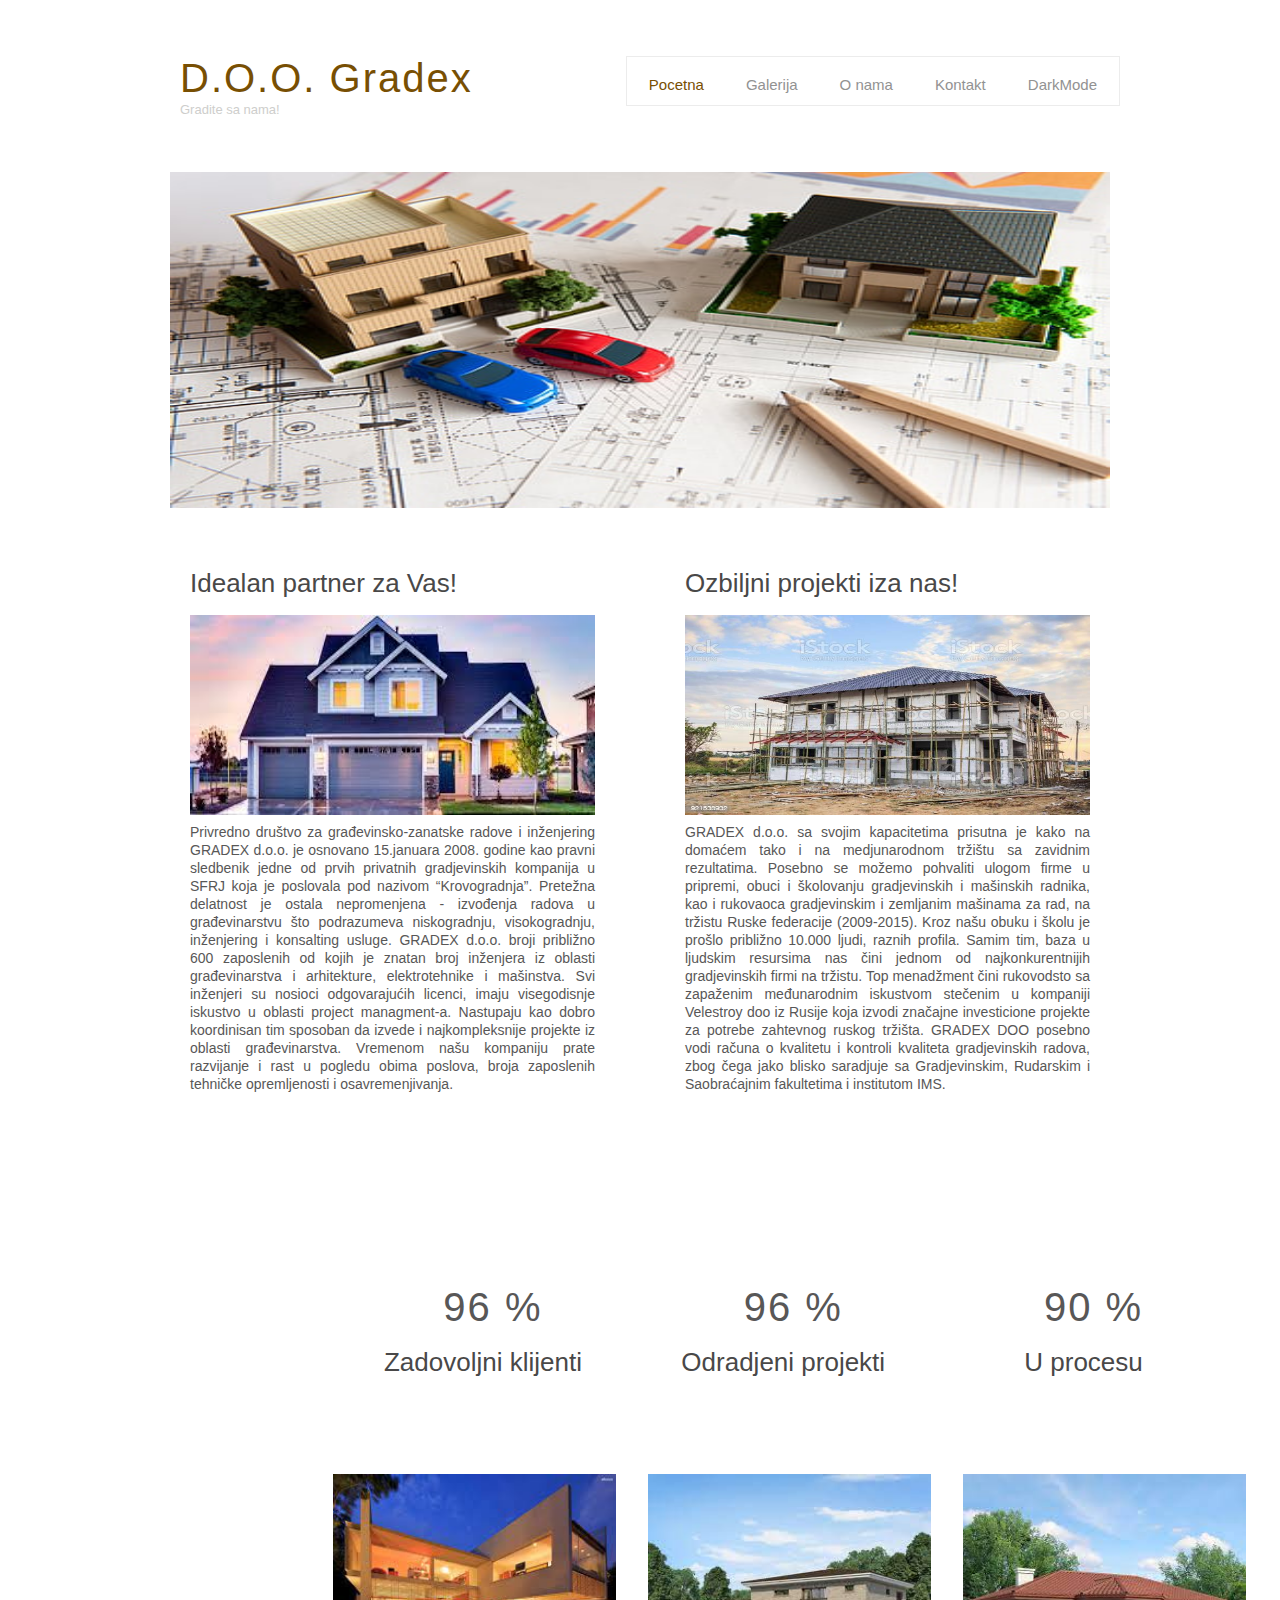
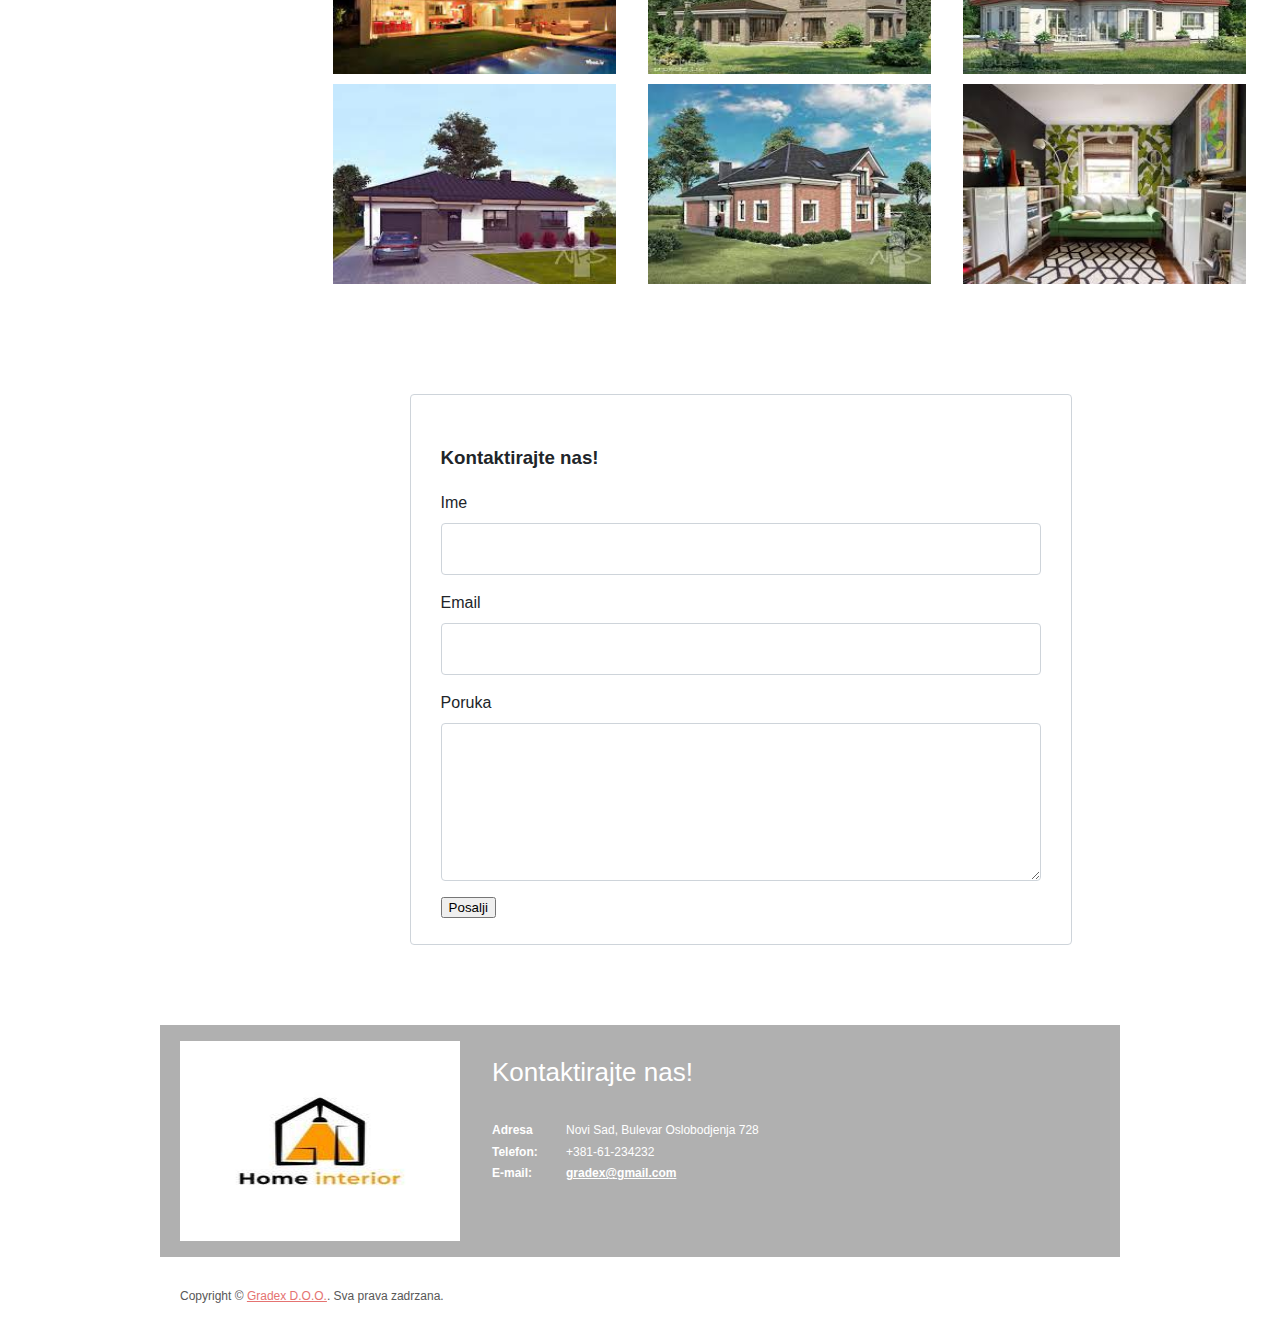
==== index.html @ bb64d123 "Add files via upload" ====
<!DOCTYPE html PUBLIC "-//W3C//DTD XHTML 1.0 Transitional//EN" "http://www.w3.org/TR/xhtml1/DTD/xhtml1-transitional.dtd">
<html xmlns="http://www.w3.org/1999/xhtml">
<head>
<title>D.O.O. Gradex</title>
<meta http-equiv="Content-Type" content="text/html; charset=utf-8" />
<link href="css/style.css" rel="stylesheet" type="text/css" />
<link rel="stylesheet" type="text/css" href="css/coin-slider.css" />
<script type="text/javascript" src="js/cufon-yui.js"></script>
<script type="text/javascript" src="js/droid_sans_400-droid_sans_700.font.js"></script>
<script type="text/javascript" src="js/jquery-1.4.2.min.js"></script>
<script type="text/javascript" src="js/script.js"></script>
<script type="text/javascript" src="js/coin-slider.min.js"></script>
</head>
<body>
<div class="main">
  <div class="header">
    <div class="header_resize">
      <div class="menu_nav">
        <ul>
          <li class="active"><a href="index.html"><span>Pocetna</span></a></li>
          <li><a href="#galerija"><span>Galerija</span></a></li>
          <li><a href="#about"><span>O nama</span></a></li>
          <li><a href="#kontakt"><span>Kontakt</span></a></li>
          <li><a id="invert" ><span>DarkMode</span></a></li>
        </ul>
      </div>
      <div class="logo">
        <h1><a href="index.html">D.O.O. <span> Gradex</span>  <small>Gradite sa nama!</small></a></h1>
      </div>
      
      <div class="clr"></div>
      <div class="slider">
        <div id="coin-slider"> <img src="images/pocetna.jpg" width="940" height="336" alt="" /> </div>
        <div class="clr"></div>
      </div>
      <div class="clr"></div>
    </div>
  </div>
  <div id="about" class="content">
    <div class="content_resize">
      
        <div class="article">
          <h2>Idealan partner za Vas!</h2>
         
          <div class="clr"></div>
          <div class="img"><img src="images/slika1.jfif" width="100%" height="200px" alt="" class="fl" /></div>
          <div class="post_content">
            <p>Privredno društvo za građevinsko-zanatske radove i inženjering GRADEX d.o.o. je osnovano 15.januara 2008. godine kao pravni sledbenik jedne od prvih privatnih gradjevinskih kompanija u SFRJ koja je poslovala pod nazivom “Krovogradnja”.

              Pretežna delatnost je ostala nepromenjena - izvođenja radova u građevinarstvu što podrazumeva niskogradnju, visokogradnju, inženjering i konsalting usluge. GRADEX d.o.o. broji približno 600 zaposlenih od kojih je znatan broj inženjera iz oblasti građevinarstva i arhitekture, elektrotehnike i mašinstva. Svi inženjeri su nosioci odgovarajućih licenci, imaju visegodisnje iskustvo u oblasti project managment-a. Nastupaju kao dobro koordinisan tim sposoban da izvede i najkompleksnije projekte iz oblasti građevinarstva.
              
              Vremenom našu kompaniju prate razvijanje i rast u pogledu obima poslova, broja zaposlenih tehničke opremljenosti i osavremenjivanja.</p>
  
          </div>
          <div class="clr"></div>
        </div>
        <div></div>
        <div class="article">
          <h2>Ozbiljni projekti iza nas!</h2>
        
          <div class="clr"></div>
          <div class="img"><img src="images/slika2.jpg" width="100%" height="200px" alt="" class="fl" /></div>
          <div class="post_content">
            <p>GRADEX d.o.o. sa svojim kapacitetima prisutna je kako na domaćem tako i na medjunarodnom tržištu sa zavidnim rezultatima. Posebno se možemo pohvaliti ulogom firme u pripremi, obuci i školovanju gradjevinskih i mašinskih radnika, kao i rukovaoca gradjevinskim i zemljanim mašinama za rad, na tržistu Ruske federacije (2009-2015). Kroz našu obuku i školu je prošlo približno 10.000 ljudi, raznih profila. Samim tim, baza u ljudskim resursima nas čini jednom od najkonkurentnijih gradjevinskih firmi na tržistu.

              Top menadžment čini rukovodsto sa zapaženim međunarodnim iskustvom stečenim u kompaniji Velestroy doo iz Rusije koja izvodi značajne investicione projekte za potrebe zahtevnog ruskog tržišta.
              
              GRADEX DOO posebno vodi računa o kvalitetu i kontroli kvaliteta gradjevinskih radova, zbog čega jako blisko saradjuje sa Gradjevinskim, Rudarskim i Saobraćajnim fakultetima i institutom IMS.</p>

          </div>
          <div class="clr"></div>
        </div>
      </div>
    </div>
    <div class="prikazStatistika">  </div>
  
       

   
      <div id="galerija" class="clr"></div>




 <div class="content" >
      
       <div class="prikaz"></div>
    </div>


    <div id="kontakt" class="fcf-body">

      <div id="fcf-form">
      <h3 class="fcf-h3">Kontaktirajte nas!</h3>
  
      <form id="fcf-form-id" class="fcf-form-class" method="post"  onsubmit="return provera()">
          
          <div class="fcf-form-group">
              <label for="Name" class="fcf-label">Ime</label>
              <div class="fcf-input-group">
                  <input type="text" id="ime" name="Name" class="fcf-form-control" required>
              </div>
          </div>
  
          <div class="fcf-form-group">
              <label for="Email" class="fcf-label">Email</label>
              <div class="fcf-input-group">
                  <input type="email" id="email" name="Email" class="fcf-form-control" required>
              </div>
          </div>
  
          <div class="fcf-form-group">
              <label for="Message" class="fcf-label">Poruka</label>
              <div class="fcf-input-group">
                  <textarea id="poruka" name="Message" class="fcf-form-control" rows="6" maxlength="3000" required></textarea>
              </div>
          </div>
  
          <div class="fcf-form-group">
              <input type="submit"  value="Posalji">
          </div>
  
        
  
      </form>
      </div>
</div>


  <div class="fbg">
    <div class="fbg_resize">
      <div class="col c1">
        <div><img src="images/logo.jpg" alt="" ></div>
        </div>
      <div class="col c2">
        
      </div>
      <div class="col c3">
        <h2>Kontaktirajte nas!</h2>
        
        <p class="contact_info"> <span>Adresa</span>Novi Sad, Bulevar Oslobodjenja 728<br />
          <span>Telefon:</span> +381-61-234232<br />
          <span>E-mail:</span> <a href="#">gradex@gmail.com</a> </p>
      </div>
      <div class="clr"></div>
    </div>
  </div>
  <div class="footer">
    <div class="footer_resize">
      <p class="lf">Copyright &copy; <a href="#">Gradex D.O.O.</a>. Sva prava zadrzana.</p>

      <div style="clear:both;"></div>
    </div>
  </div>
</div>
<script src="js/js.js"></script>
</body>
</html>
---- css/style.css ----
/* Design by http://www.dreamtemplate.com */
@charset "utf-8";
body {
	margin:0;
	padding:0;
	width:100%;
	color:#585757;
	font:normal 12px/1.5em "Liberation sans", Arial, Helvetica, sans-serif;

}
html, .main {
	padding:0;
	margin:0;
}
.main {
	background:url(../images/hbg_bg.jpg) no-repeat center 162px;
}
.clr {
	clear:both;
	padding:0;
	margin:0;
	width:100%;
	font-size:0;
	line-height:0;
}
h2 {
	margin:8px 0;
	padding:8px 0;
	font-size:26px;
	font-weight:normal;
	line-height:1.2em;
	color:#494848;
	text-transform:none;
}
p {
	margin:8px 0;
	padding:0 0 8px 0;
}
a {
	color:rgb(120, 79, 3);;
	text-decoration:underline;
}
.header, .content, .menu_nav, .fbg, .footer, form, ol, ol li, ul, .content .mainbar, .content .sidebar {
	margin:0;
	padding:0;
}
.header {
}
.header_resize {
	margin:0 auto;
	padding:0;
	width:960px;
}
.logo {
	padding:0;
	float:none;
	float:left;
	width:auto;
	height:172px;
}
h1 {
	margin:0;
	padding:54px 0 0 20px;
	font-size:40px;
	font-weight:normal;
	line-height:1.2em;
	text-transform:none;
	letter-spacing:2px;
}
h1 a, h1 a:hover {
	color:rgb(120, 79, 3);;
	text-decoration:none;
}
h1 span {
	color:rgb(120, 79, 3);
}
h1 small {
	display:block;
	font-size:13px;
	line-height:1.2em;
	letter-spacing:normal;
	text-transform:none;
	color:#cececc;
}
.prikaz{
	margin-bottom: 100px;
	width: 630px;
	margin-left: 26%;
	display: grid;
	grid-template-columns: 50% 50% 50%;
}
.prikaz img{
	width: 90%;
	height: 200px;
	margin-bottom: 10px;
}
.slider {
	margin:0;
	padding:0 10px 20px;
	background:no-repeat center top;
}
.rss {
	padding:18px 20px 0 0;
	float:right;
	width:auto;
}
.rss p {
	margin:0;
	padding:0;
	float:right;
	width:auto;
	color:#fff;
	font-size:13px;
	line-height:1.5em;
	font-weight:bold;
}
.rss a {
	color:#fff;
	text-decoration:none;
}
.rss a:hover {
	text-decoration:underline;
}
.rss img {
	margin:-3px 0 -3px 6px;
	border:none;
}
.menu_nav {
	margin:0;
	padding:56px 0 0;
	height:48px;
	float:right;
}
.menu_nav ul {
	list-style:none;
	padding:0 0 0 2px;
	height:48px;
	float:left;
	border:1px solid #ececec;
}
.menu_nav ul li {
	margin:0;
	padding:0 2px 0 0;
	float:left;
	background:no-repeat right center;
}
.menu_nav ul li a {
	display:block;
	margin:0;
	padding:18px 20px;
	font-size:15px;
	line-height:20px;
	font-weight:normal;
	color:#929292;
	text-decoration:none;
	text-transform:none;
	text-align:center;
}
.menu_nav ul li.active a, .menu_nav ul li a:hover {
	text-decoration:none;
	color:rgb(120, 79, 3);;
}
.content {
	padding:0;
}
.content_resize {
	margin:0 auto;
	padding:24px 0 40px;
	width:900px;
	display: grid; 
	grid-template-columns:45% 10% 45%;
	text-align: justify;
}
.content .mainbar {
	margin:0;
	padding:0;
	float:right;
	width:680px;
}
.content .mainbar h2 {
	margin-bottom:0;
}
.content .mainbar div.img {
	padding:12px 0;
	float:left;
}
.content .mainbar img {

}

.content .mainbar img.fl {
	margin:0;
	border:1px solid #e6e6e6;
}
.content .mainbar .article {
	
	margin:0 0 8px;
	padding:0 20px 16px;
	background:no-repeat 20px top;
	
}
.content .mainbar .post_content {
	float:right;
	width:460px;
	
}
.post_content p{
	font-size: 14px;
}
.content .sidebar {
	padding:0;
	float:left;
	width:260px;
}
.content .sidebar .gadget {
	margin:0 0 12px;
	padding:0 20px 24px;
	background:no-repeat 20px top;
}
.content .sidebar h2 {
}
ul.sb_menu, ul.ex_menu {
	margin:0;
	padding:0;
	list-style:none;
	color:#959595;
}
ul.sb_menu li, ul.ex_menu li {
	margin:0;
}
ul.sb_menu li, ul.ex_menu li {
	padding:8px 0;
	width:220px;
	background:repeat-x left bottom;
}
ul.sb_menu li a {
	color:#585757;
	text-decoration:none;
	margin-left:0;
	padding:4px 8px 4px 0;
	background:no-repeat left center;
}
ul.ex_menu li a {
	font-weight:bold;
	color:#585757;
	text-decoration:none;
	background:no-repeat left center;
}
ul.sb_menu li a:hover, ul.ex_menu li a:hover {
	color:#e57371;
	text-decoration:none;
	background:no-repeat left center;
}
p.spec {
	margin:0 0 16px;
	padding:0;
	float:left;
	width:auto;
	border:1px solid #e57371;
}
p.infopost {
	margin:0;
	padding:6px 0;
	text-transform:none;
	color:#959595;
}
p.infopost a {
	padding:0 2px;
	text-decoration:none;
	font-weight:normal;
	color:#e57371;
}
p.infopost a:hover {
	text-decoration:underline;
}
p.infopost span.date {
}
.article a.com {
	display:block;
	float:left;
	margin:0;
	padding:6px 16px;
	font-size:24px;
	font-weight:normal;
	text-decoration:none;
	text-align:center;
	color:#fff;
	background:#e57371;
}
.article a.com:hover {
	text-decoration:none;
}
.article a.com span {
}
.post_content a.rm {
	display:block;
	float:left;
	padding:10px 16px;
	font-size:16px;
	line-height:25px;
	font-weight:normal;
	text-transform:none;
	color:#e57371;
	text-decoration:none;
	text-align:center;
}
.content p.pages {
	margin:0;
	padding:24px 20px;
	font-size:11px;
	line-height:16px;
	color:#959595;
	text-align:left;
}
.content p.pages span, .content p.pages a {
	display:block;
	float:left;
	margin:0 2px 0 0;
	padding:6px 0;
	width:28px;
	text-decoration:none;
	text-align:center;
}
.content p.pages span, .content p.pages a:hover {
	color:#fff;
	background:#e67a78;
	border:1px solid #e67a78;
}
.content p.pages a {
	color:#959595;
	border:none;
	border:1px solid #8b8b8b;
}
.content p.pages small {
	font-size:12px;
	float:right;
}
.content .mainbar .comment {
	margin:0;
	padding:16px 0 0 0;
}
.content .mainbar .comment img.userpic {
	border:1px solid #dedede;
	margin:10px 16px 0 0;
	padding:0;
	float:left;
}
.fbg-body {
	width:600px !important;
	margin-left: 27%;
}
.fbg_resize {
	margin:0 auto;
	width:920px;
	padding:16px 20px;
	color:#fff;
	background:#b0b0b0;
}
.fbg h2 {
	margin-bottom:24px;
	padding-bottom:8px;
	color:#fff;
}
.fbg img.gal {
	margin:0 8px 8px 0;
	padding:0;
	border:4px solid #fff;
}
.fbg .col {
	margin:0;
	float:left;
}
.fbg .c1 {
	padding:0 16px 0 0;
	width:280px;
}
.c1 img{
	width: 100%;
	height: 200px;
}
.fbg .c2 {
	padding:0 36px 0 16px;
	width:280px;
}
.fbg .c3 {
	padding:0 0 0 16px;
	width:274px;
}
.fbg .fbg_ul {
	margin:0;
	padding:0;
	list-style:none;
}
.fbg .fbg_ul li {
	margin:0;
	padding:0;
	list-style:none;
}
.fbg .fbg_ul li a {
	display:block;
	margin:0;
	padding:2px 0 2px 12px;
	color:#fff;
	text-decoration:none;
	background:url(../images/li.gif) no-repeat left center;
}
.fbg .fbg_ul li a:hover {
	color:#fff;
	text-decoration:underline;
	font-weight:bold;
}
.fbg p.contact_info {
	line-height:1.8em;
}
.fbg p.contact_info a {
	color:#fff;
	text-decoration:underline;
	font-weight:bold;
}
.fbg p.contact_info span {
	display:block;
	float:left;
	width:74px;
	font-weight:bold;
}
ol {
	list-style:none;
}
ol li {
	display:block;
	clear:both;
}
ol li label {
	display:block;
	margin:0;
	padding:16px 0 0 0;
}
ol li input.text {
	width:480px;
	border:1px solid #c0c0c0;
	margin:0;
	padding:5px 2px;
	height:16px;
	background-color:#fff;
}
ol li textarea {
	width:480px;
	border:1px solid #c0c0c0;
	margin:0;
	padding:2px;
	background-color:#fff;
}
ol li .send {
	margin:16px 0 0 0;
}
.searchform {
	padding:12px 0 24px 20px;
	float:left;
}
#formsearch {
	margin:0;
	padding:0;
	width:auto;
	height:30px;
}
#formsearch span {
	display:block;
	margin:0;
	padding:0;
	float:left;
	background:url(../images/search_bg.gif) no-repeat left top;
}
#formsearch input.editbox_search {
	margin:0;
	padding:8px 10px;
	float:left;
	width:168px;
	font-size:12px;
	line-height:16px;
	color:#a9a9a9;
	background:none;
	outline:none;
	border:none;
}
#formsearch input.button_search {
	margin:0;
	padding:0;
	border:none;
	float:left;
}
.footer {
}
.footer_resize {
	margin:0 auto;
	padding:0;
	width:920px;
	line-height:1.5em;
	color:#585757;
}
.footer_resize p {
	margin:32px 0;
	padding:0;
	line-height:normal;
	white-space:nowrap;
	text-indent:inherit;
}
.footer_resize a {
	color:#e57371;
	font-weight:normal;
	margin:0;
	padding:0;
	border:none;
	text-decoration:underline;
	background-color:transparent;
}
.footer_resize a:hover {
	color:#e57371;
	background-color:transparent;
	text-decoration:none;
}
.footer_resize .lf {
	float:left;
}
.footer_resize .rf {
	float:right;
}
a {
	outline:none;
}

#fcf-form {
    display:block;
}

.fcf-body {
    margin: 0;
    font-family: -apple-system, Arial, sans-serif;
    font-size: 1rem;
    font-weight: 400;
    line-height: 1.5;
    color: #212529;
    text-align: left;
    background-color: #fff;
    padding: 30px;
    padding-bottom: 10px;
    border: 1px solid #ced4da;
    border-radius: 0.25rem;
    max-width: 100%;
	width:600px;
	margin-left: 32%;
	margin-bottom: 80px;
}

.fcf-form-group {
    margin-bottom: 1rem;
}

.fcf-input-group {
    position: relative;
    display: -ms-flexbox;
    display: flex;
    -ms-flex-wrap: wrap;
    flex-wrap: wrap;
    -ms-flex-align: stretch;
    align-items: stretch;
    width: 100%;
}

.fcf-form-control {
    display: block;
    width: 100%;
    height: calc(1.5em + 0.75rem + 2px);
    padding: 0.375rem 0.75rem;
    font-size: 1rem;
    font-weight: 400;
    line-height: 1.5;
    color: #495057;
    background-color: #fff;
    background-clip: padding-box;
    border: 1px solid #ced4da;
    outline: none;
    border-radius: 0.25rem;
    transition: border-color 0.15s ease-in-out, box-shadow 0.15s ease-in-out;
}

.fcf-form-control:focus {
    border: 1px solid #313131;
}

select.fcf-form-control[size], select.fcf-form-control[multiple] {
    height: auto;
}

textarea.fcf-form-control {
    font-family: -apple-system, Arial, sans-serif;
    height: auto;
}

label.fcf-label {
    display: inline-block;
    margin-bottom: 0.5rem;
}

.fcf-credit {
    padding-top: 10px;
    font-size: 0.9rem;
    color: #545b62;
}

.fcf-credit a {
    color: #545b62;
    text-decoration: underline;
}

.fcf-credit a:hover {
    color: #0056b3;
    text-decoration: underline;
}

.fcf-btn {
    display: inline-block;
    font-weight: 400;
    color: #212529;
    text-align: center;
    vertical-align: middle;
    cursor: pointer;
    -webkit-user-select: none;
    -moz-user-select: none;
    -ms-user-select: none;
    user-select: none;
    background-color: transparent;
    border: 1px solid transparent;
    padding: 0.375rem 0.75rem;
    font-size: 1rem;
    line-height: 1.5;
    border-radius: 0.25rem;
    transition: color 0.15s ease-in-out, background-color 0.15s ease-in-out, border-color 0.15s ease-in-out, box-shadow 0.15s ease-in-out;
}

@media (prefers-reduced-motion: reduce) {
    .fcf-btn {
        transition: none;
    }
}

.fcf-btn:hover {
    color: #212529;
    text-decoration: none;
}

.fcf-btn:focus, .fcf-btn.focus {
    outline: 0;
    box-shadow: 0 0 0 0.2rem rgba(0, 123, 255, 0.25);
}

.fcf-btn-primary {
    color: #fff;
    background-color: #007bff;
    border-color: #007bff;
}

.fcf-btn-primary:hover {
    color: #fff;
    background-color: #0069d9;
    border-color: #0062cc;
}

.fcf-btn-primary:focus, .fcf-btn-primary.focus {
    color: #fff;
    background-color: #0069d9;
    border-color: #0062cc;
    box-shadow: 0 0 0 0.2rem rgba(38, 143, 255, 0.5);
}

.fcf-btn-lg, .fcf-btn-group-lg>.fcf-btn {
    padding: 0.5rem 1rem;
    font-size: 1.25rem;
    line-height: 1.5;
    border-radius: 0.3rem;
}

.fcf-btn-block {
    display: block;
    width: 100%;
}

.fcf-btn-block+.fcf-btn-block {
    margin-top: 0.5rem;
}

input[type="submit"].fcf-btn-block, input[type="reset"].fcf-btn-block, input[type="button"].fcf-btn-block {
    width: 100%;
}

.prikazStatistika{
	text-align: center;
	display: grid;
	grid-template-columns: 33% 33% 33%;
	width:910px;
	margin-left: 26%;
	margin-bottom: 80px;
	margin-top: 80px;
}
#invert{
	cursor: pointer;
}
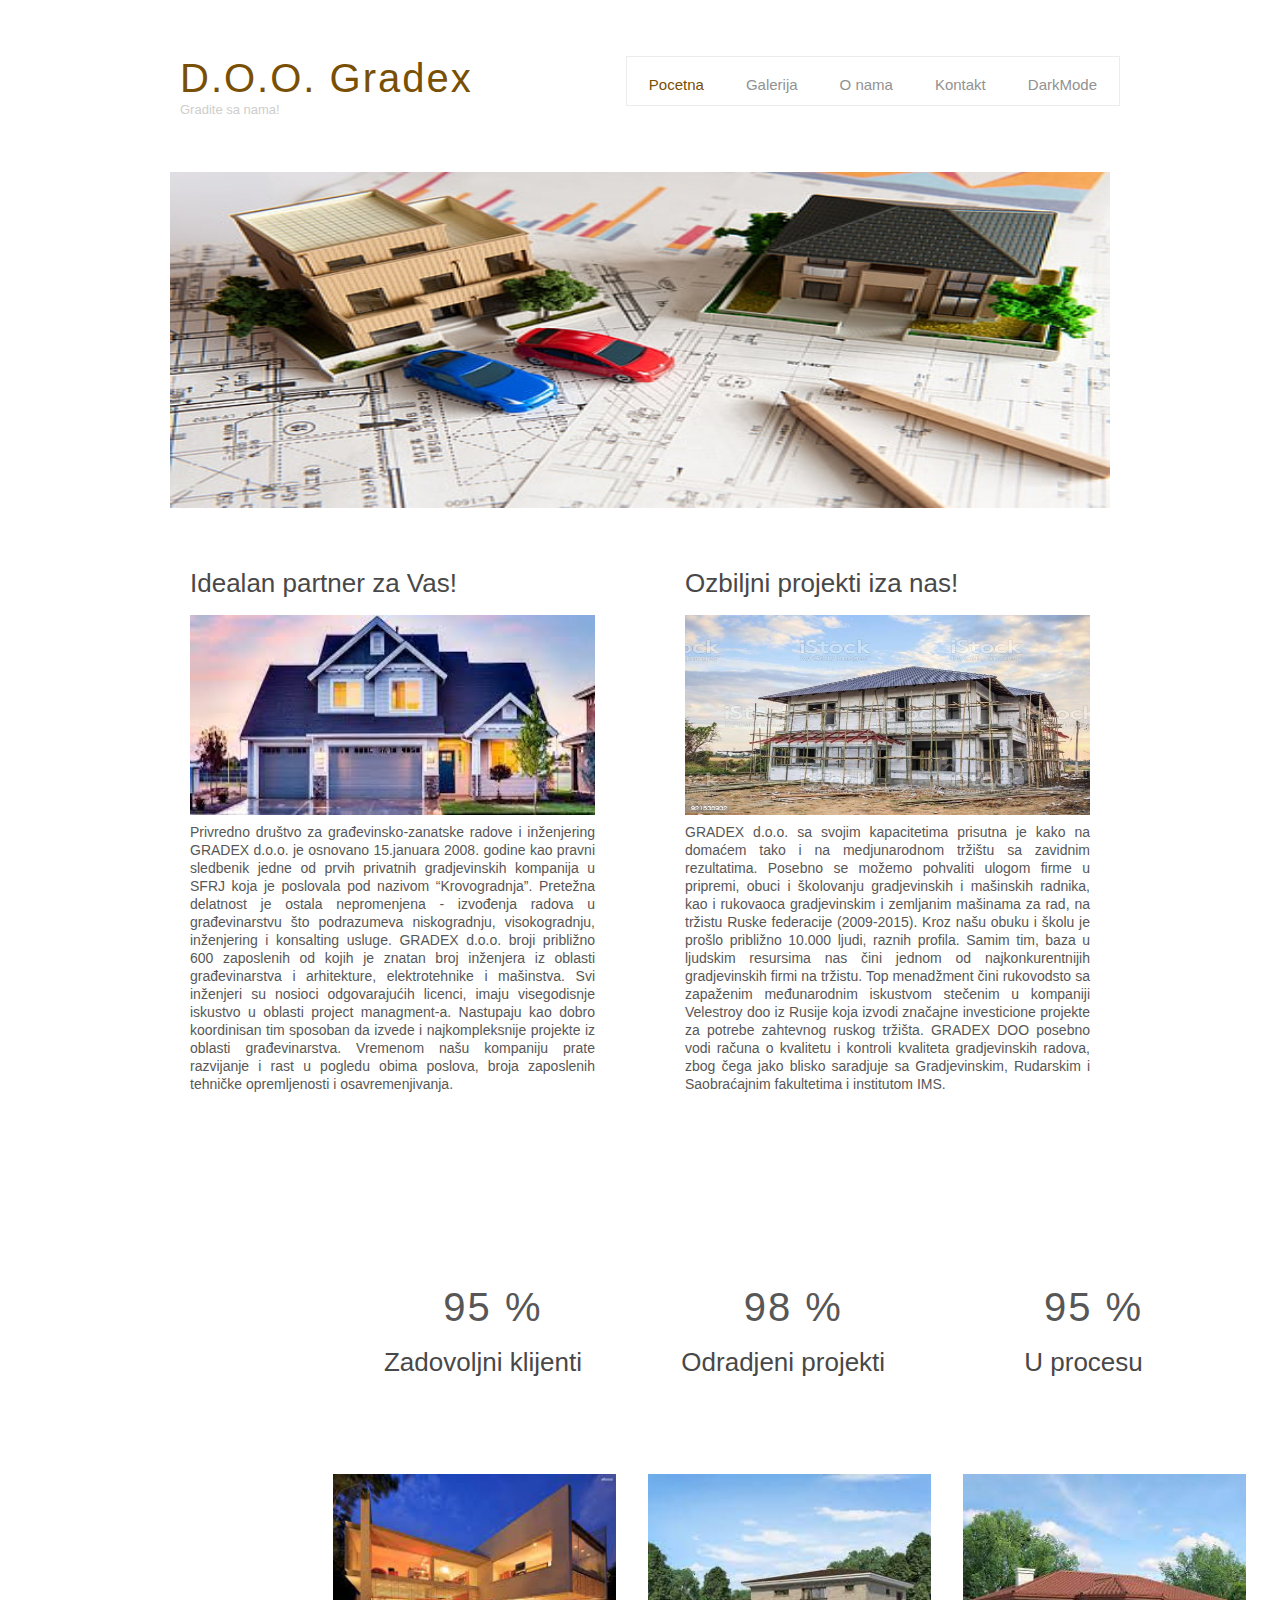
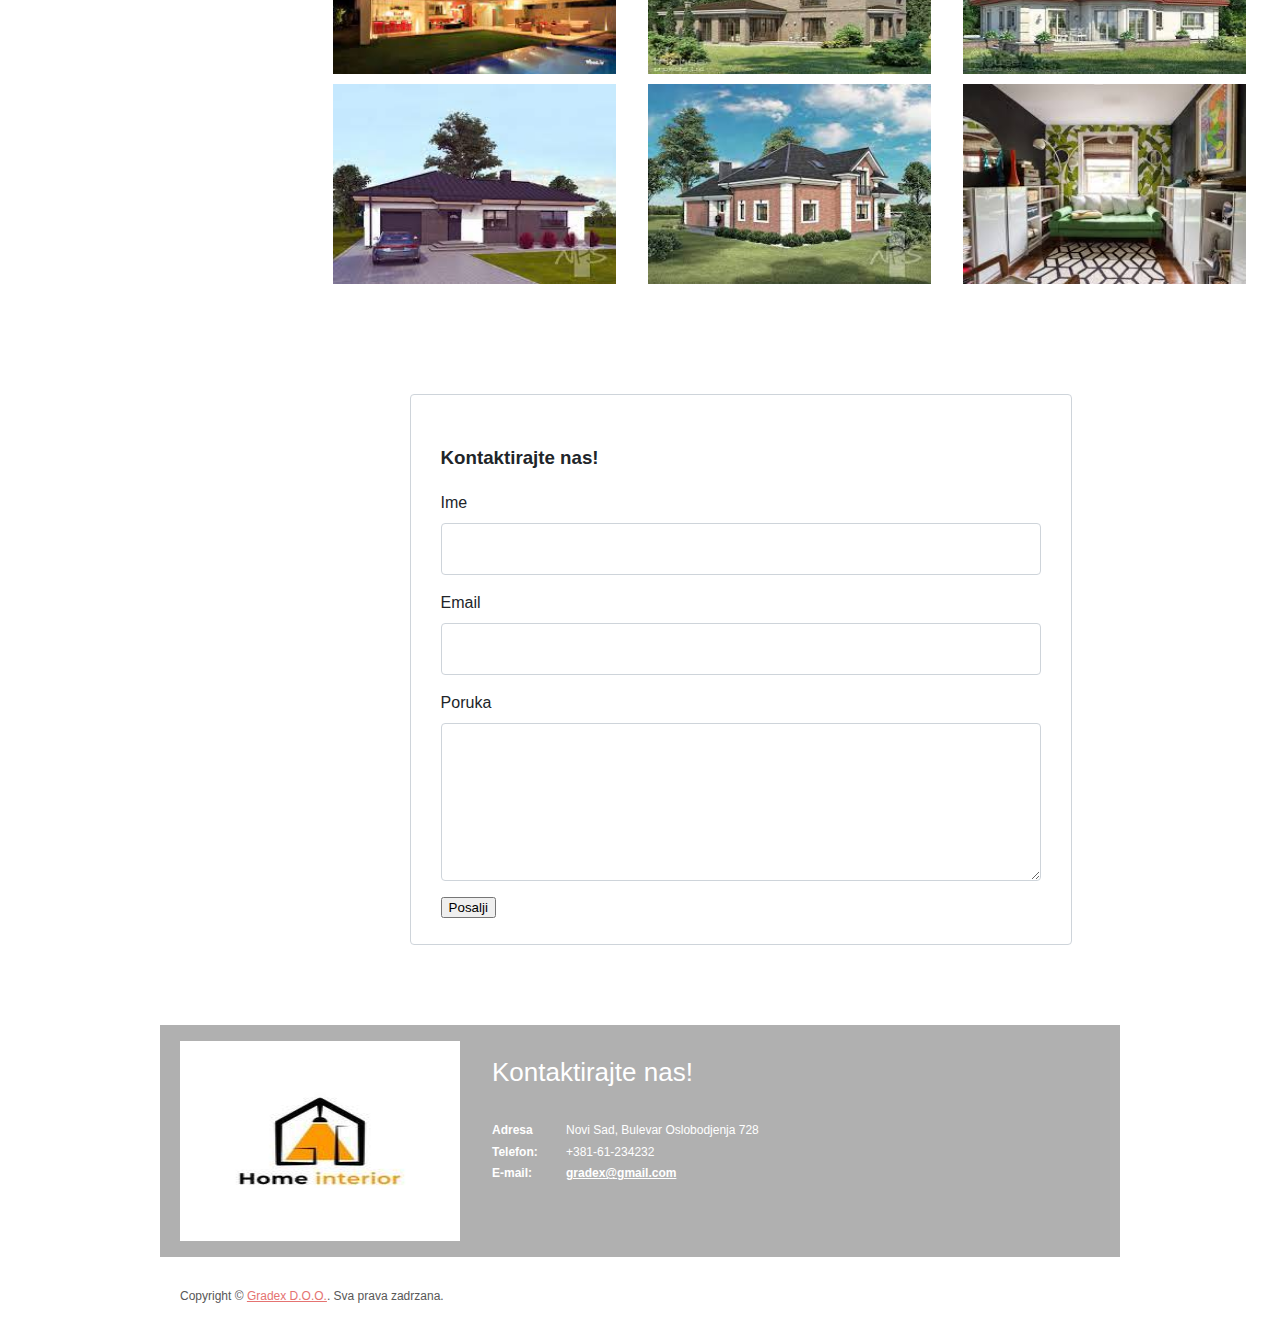
==== commit be3c5d06: "Update index.html" ====
--- a/index.html
+++ b/index.html
@@ -2,6 +2,12 @@
 <html xmlns="http://www.w3.org/1999/xhtml">
 <head>
 <title>D.O.O. Gradex</title>
+<meta name="keywords" content=""e-mail, mail, e adresa”/>
+<meta name="title" content=" D.O.O. Gradex"/>
+<meta name="copyright" content="Slobodan Mijatovic"/>
+<meta name="description" content="Gradex D.O.O. је специјализована фирма за грађевинске пројекте, 
+пружајући висококвалитетне услуге градње, са фокусом на ефикасност и професионализам.
+Контактирајте нас преко емаил адресе"/>
 <meta http-equiv="Content-Type" content="text/html; charset=utf-8" />
 <link href="css/style.css" rel="stylesheet" type="text/css" />
 <link rel="stylesheet" type="text/css" href="css/coin-slider.css" />
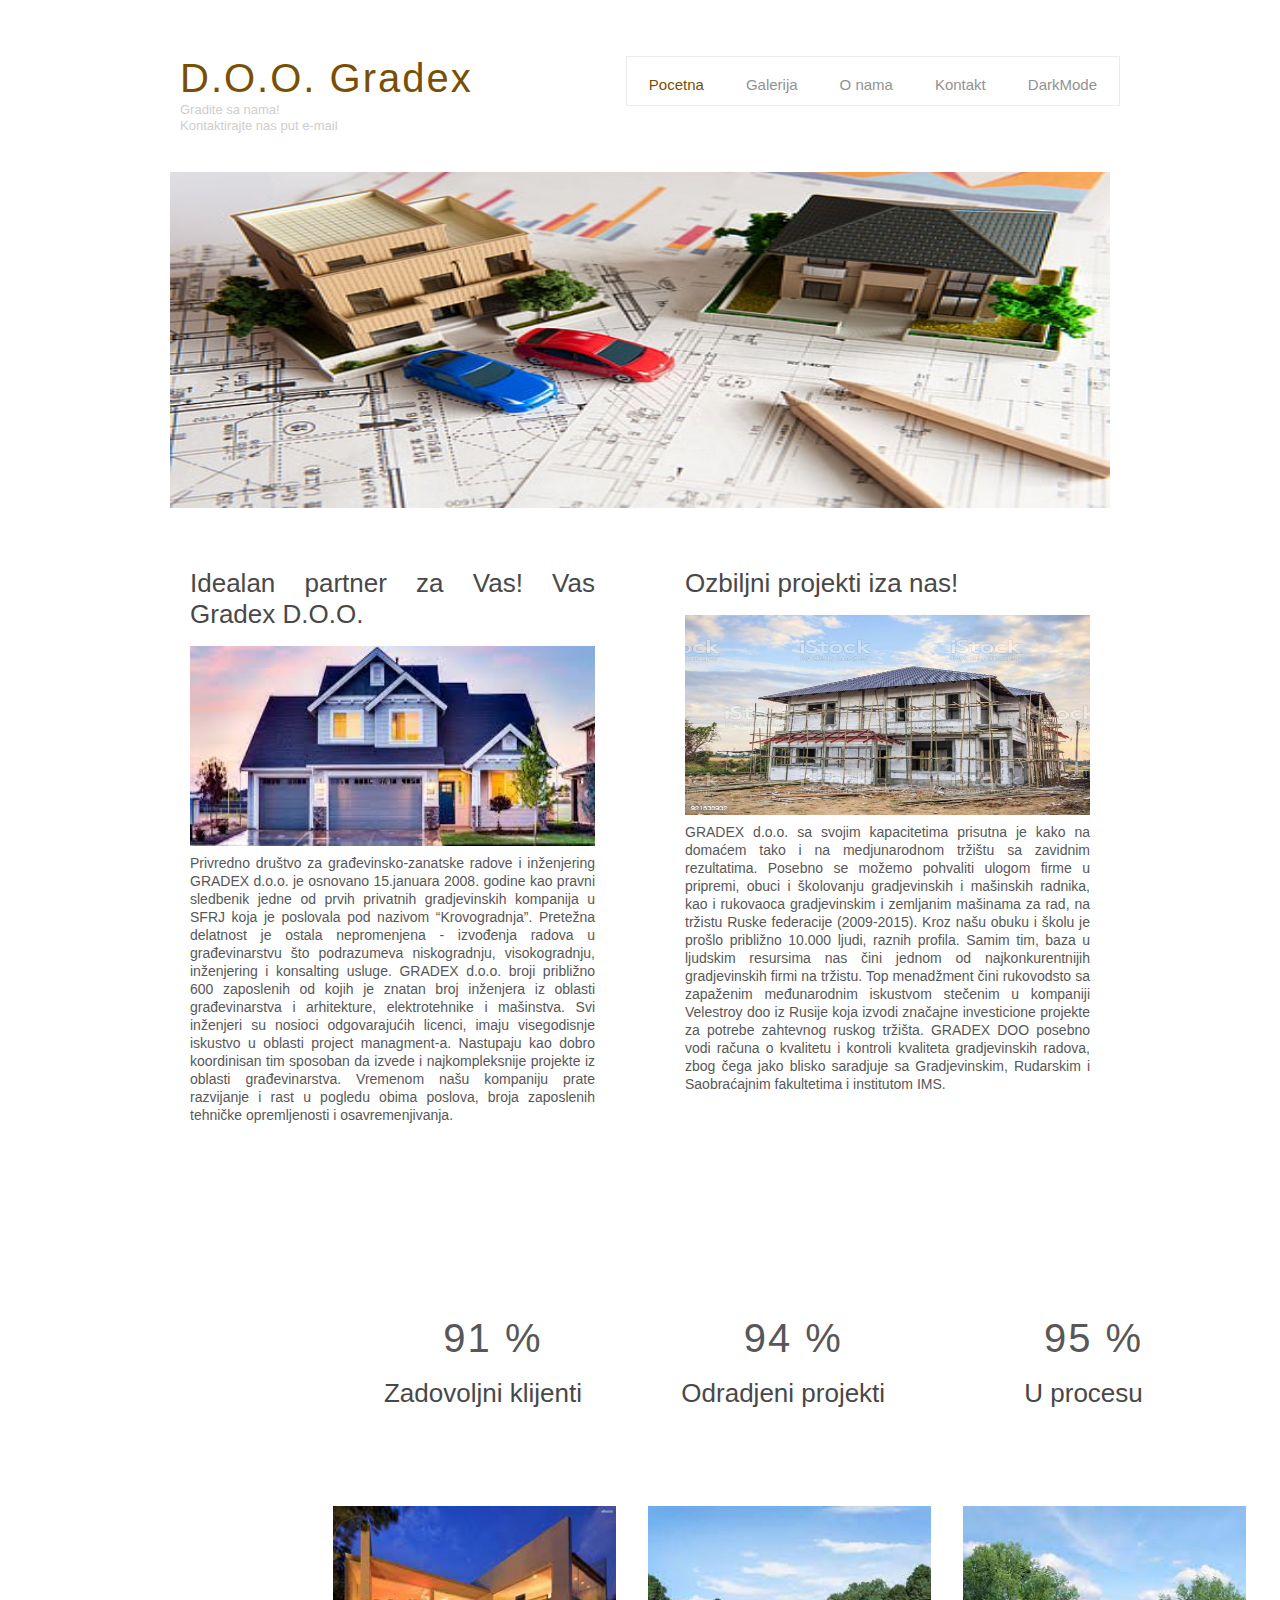
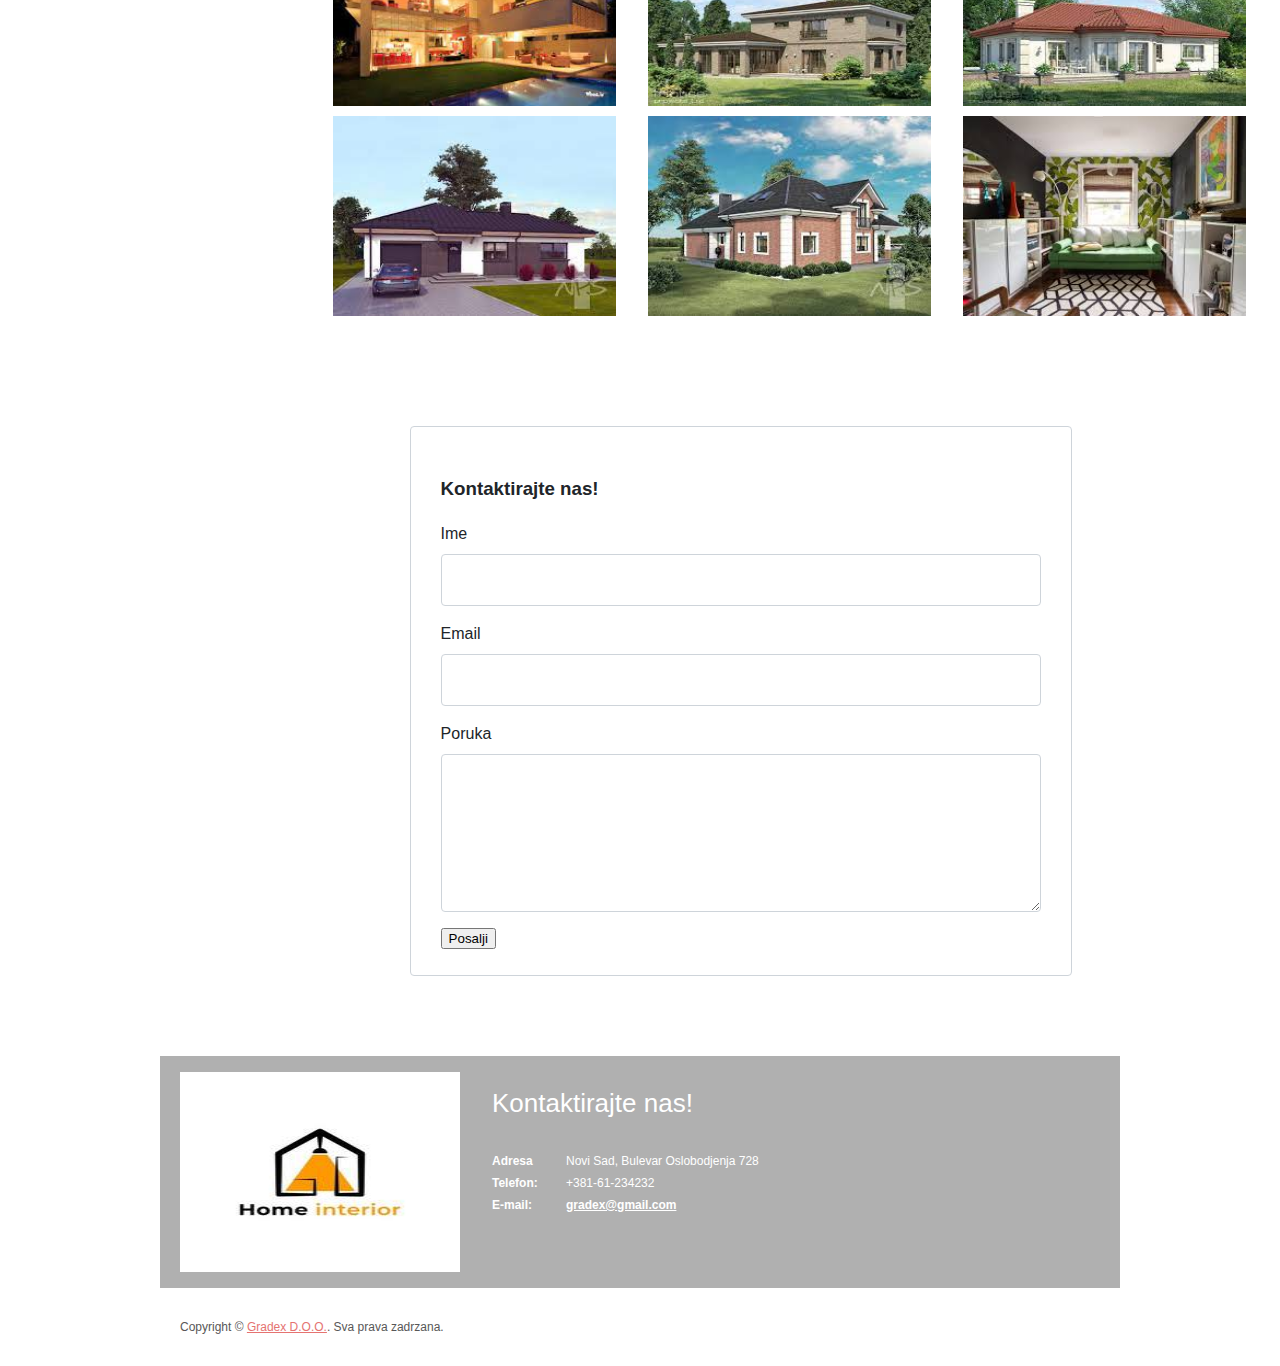
==== commit acc84b84: "Update index.html" ====
--- a/index.html
+++ b/index.html
@@ -31,7 +31,7 @@
         </ul>
       </div>
       <div class="logo">
-        <h1><a href="index.html">D.O.O. <span> Gradex</span>  <small>Gradite sa nama!</small></a></h1>
+        <h1><a href="index.html">D.O.O. <span> Gradex</span>  <small>Gradite sa nama!<br> Kontaktirajte nas put e-mail</small></a></h1>
       </div>
       
       <div class="clr"></div>
@@ -46,7 +46,7 @@
     <div class="content_resize">
       
         <div class="article">
-          <h2>Idealan partner za Vas!</h2>
+          <h2>Idealan partner za Vas! Vas Gradex D.O.O.</h2>
          
           <div class="clr"></div>
           <div class="img"><img src="images/slika1.jfif" width="100%" height="200px" alt="" class="fl" /></div>
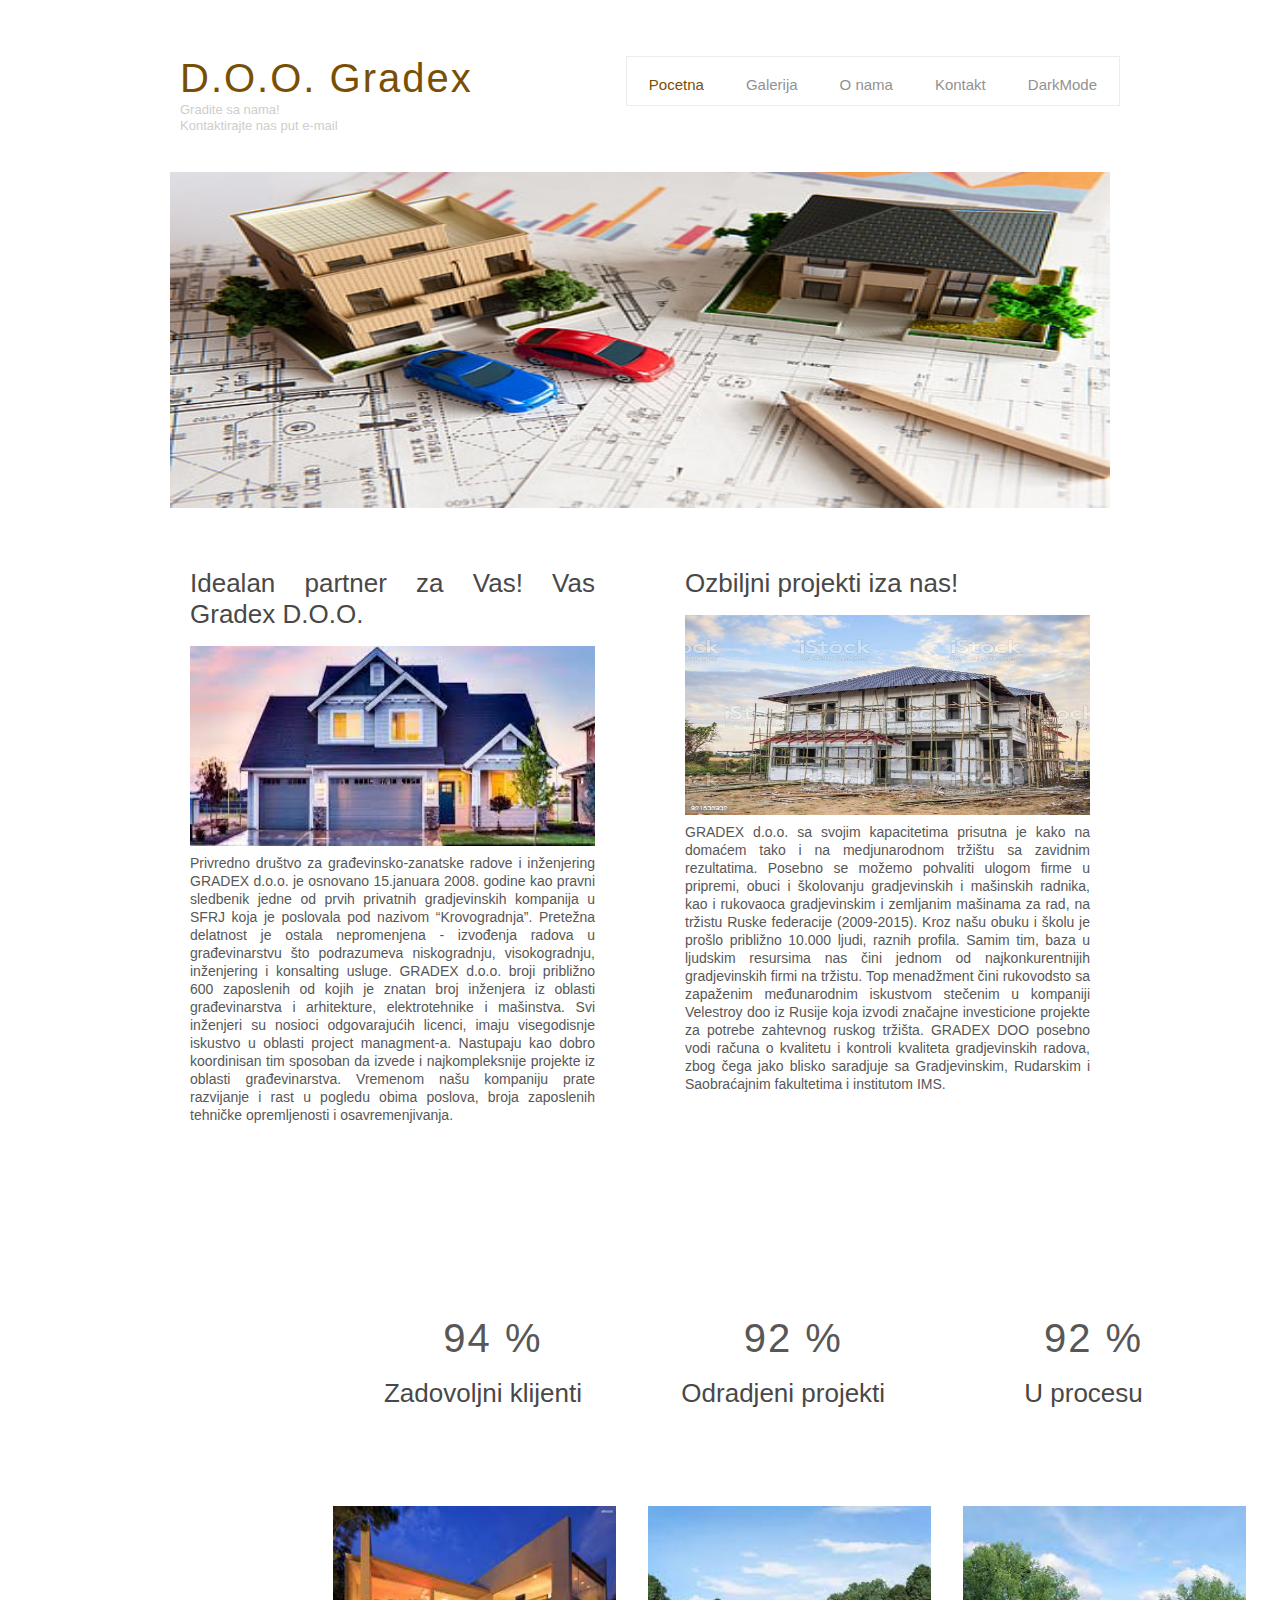
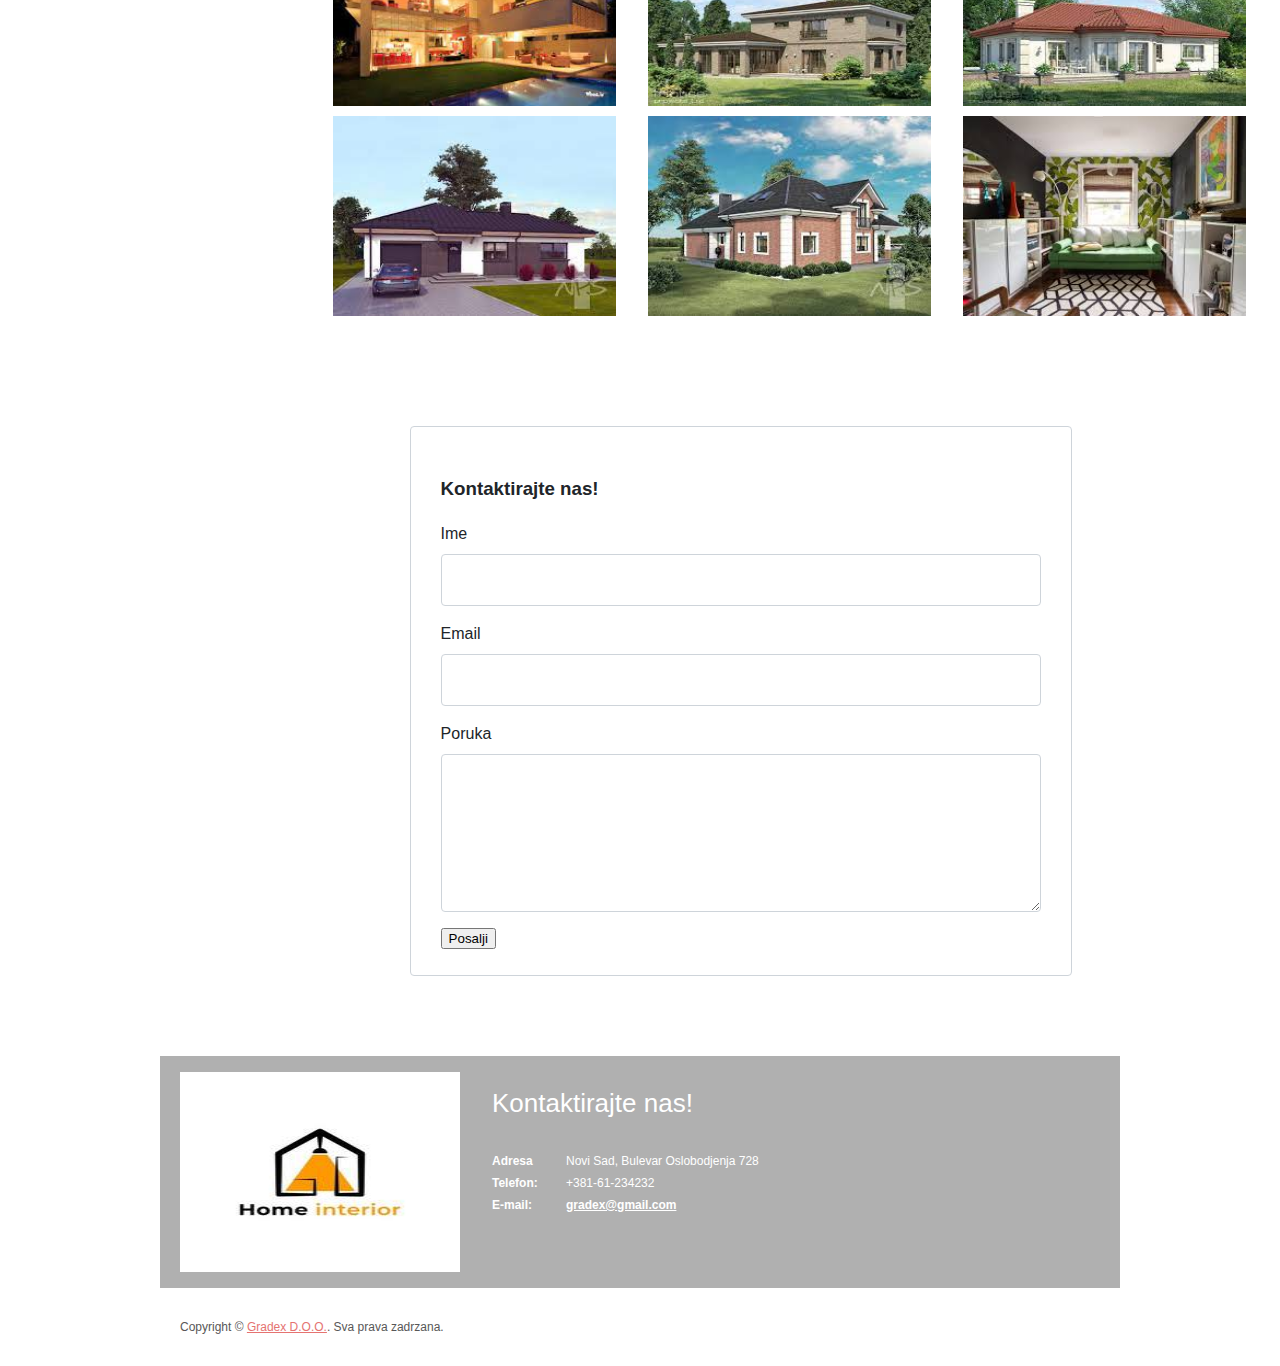
==== commit 92545b6a: "Update index.html" ====
--- a/index.html
+++ b/index.html
@@ -25,7 +25,7 @@
         <ul>
           <li class="active"><a href="index.html"><span>Pocetna</span></a></li>
           <li><a href="#galerija"><span>Galerija</span></a></li>
-          <li><a href="#about"><span>O nama</span></a></li>
+          <li><a href="#GradexDOO"><span>O nama</span></a></li>
           <li><a href="#kontakt"><span>Kontakt</span></a></li>
           <li><a id="invert" ><span>DarkMode</span></a></li>
         </ul>
@@ -49,7 +49,7 @@
           <h2>Idealan partner za Vas! Vas Gradex D.O.O.</h2>
          
           <div class="clr"></div>
-          <div class="img"><img src="images/slika1.jfif" width="100%" height="200px" alt="" class="fl" /></div>
+          <div class="img"><img src="images/slika1.jfif" width="100%" height="200px" alt="GradexDOO" class="fl" /></div>
           <div class="post_content">
             <p>Privredno društvo za građevinsko-zanatske radove i inženjering GRADEX d.o.o. je osnovano 15.januara 2008. godine kao pravni sledbenik jedne od prvih privatnih gradjevinskih kompanija u SFRJ koja je poslovala pod nazivom “Krovogradnja”.
 
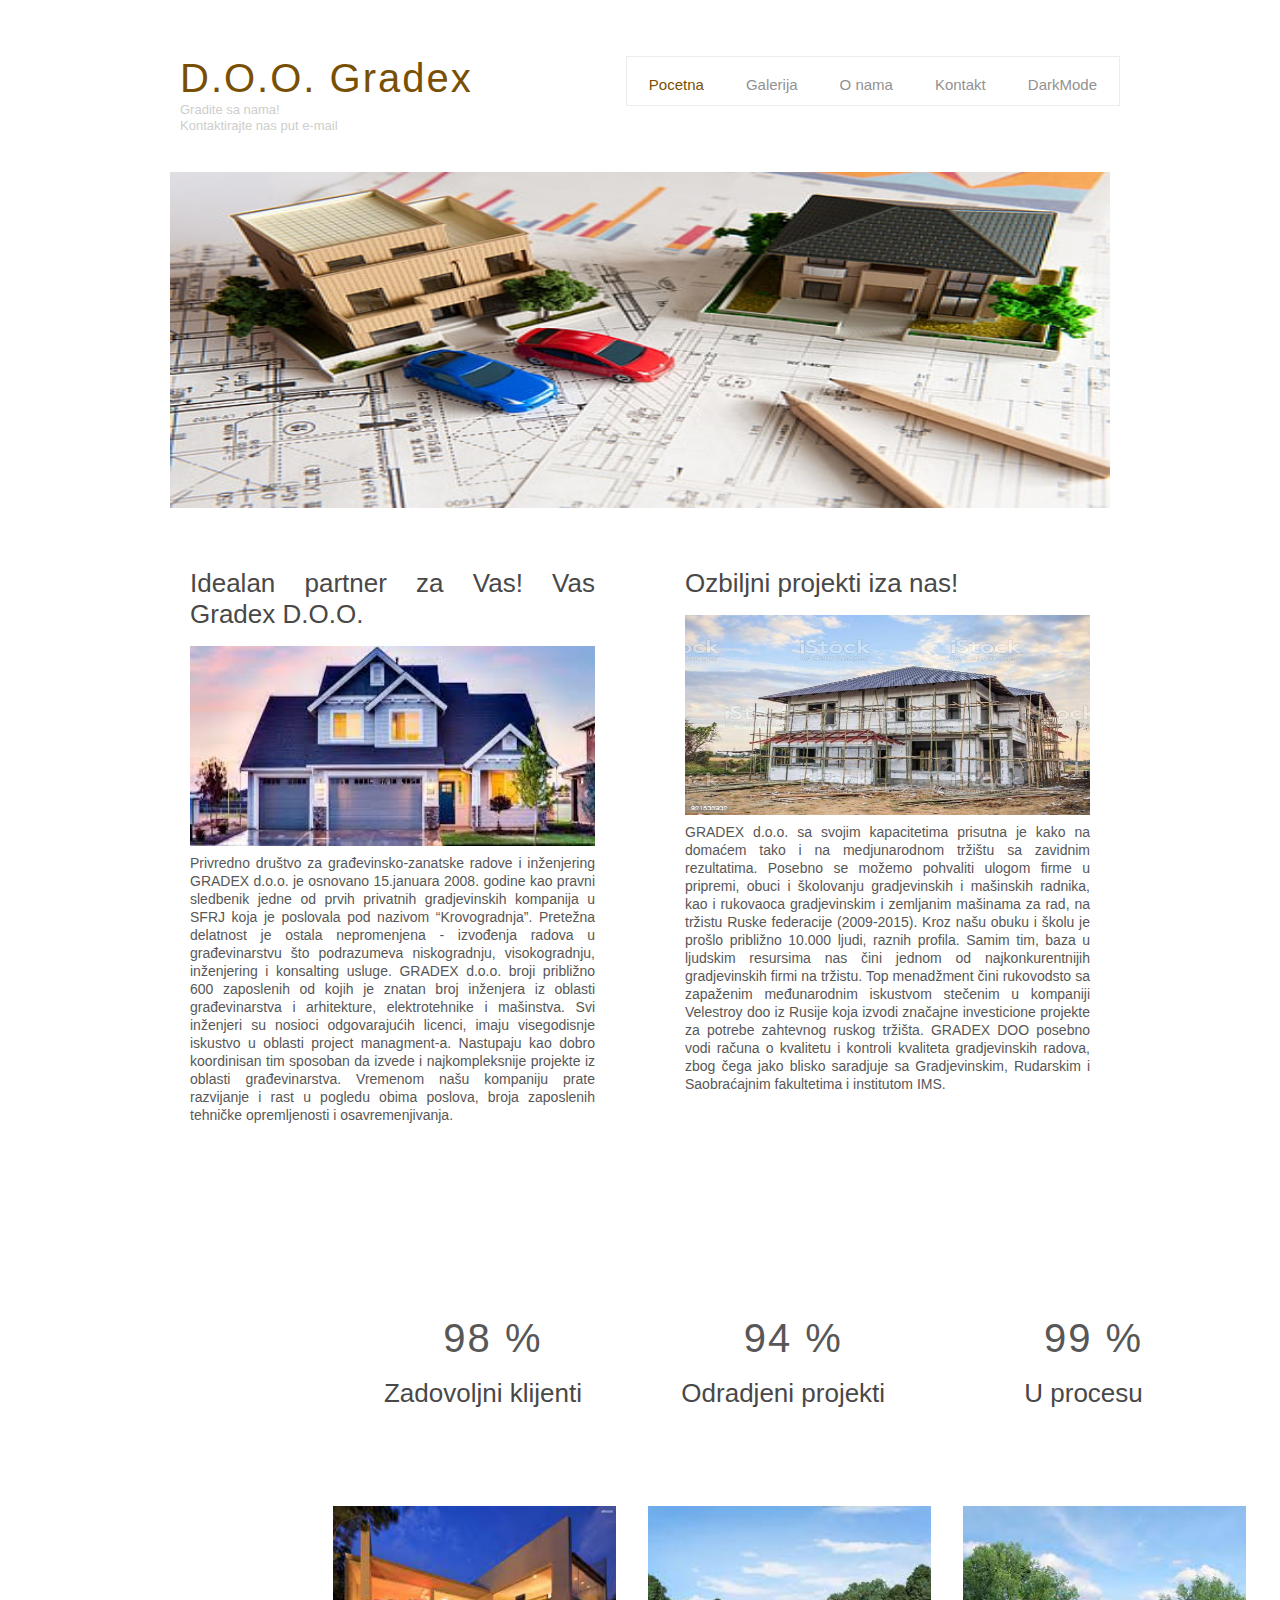
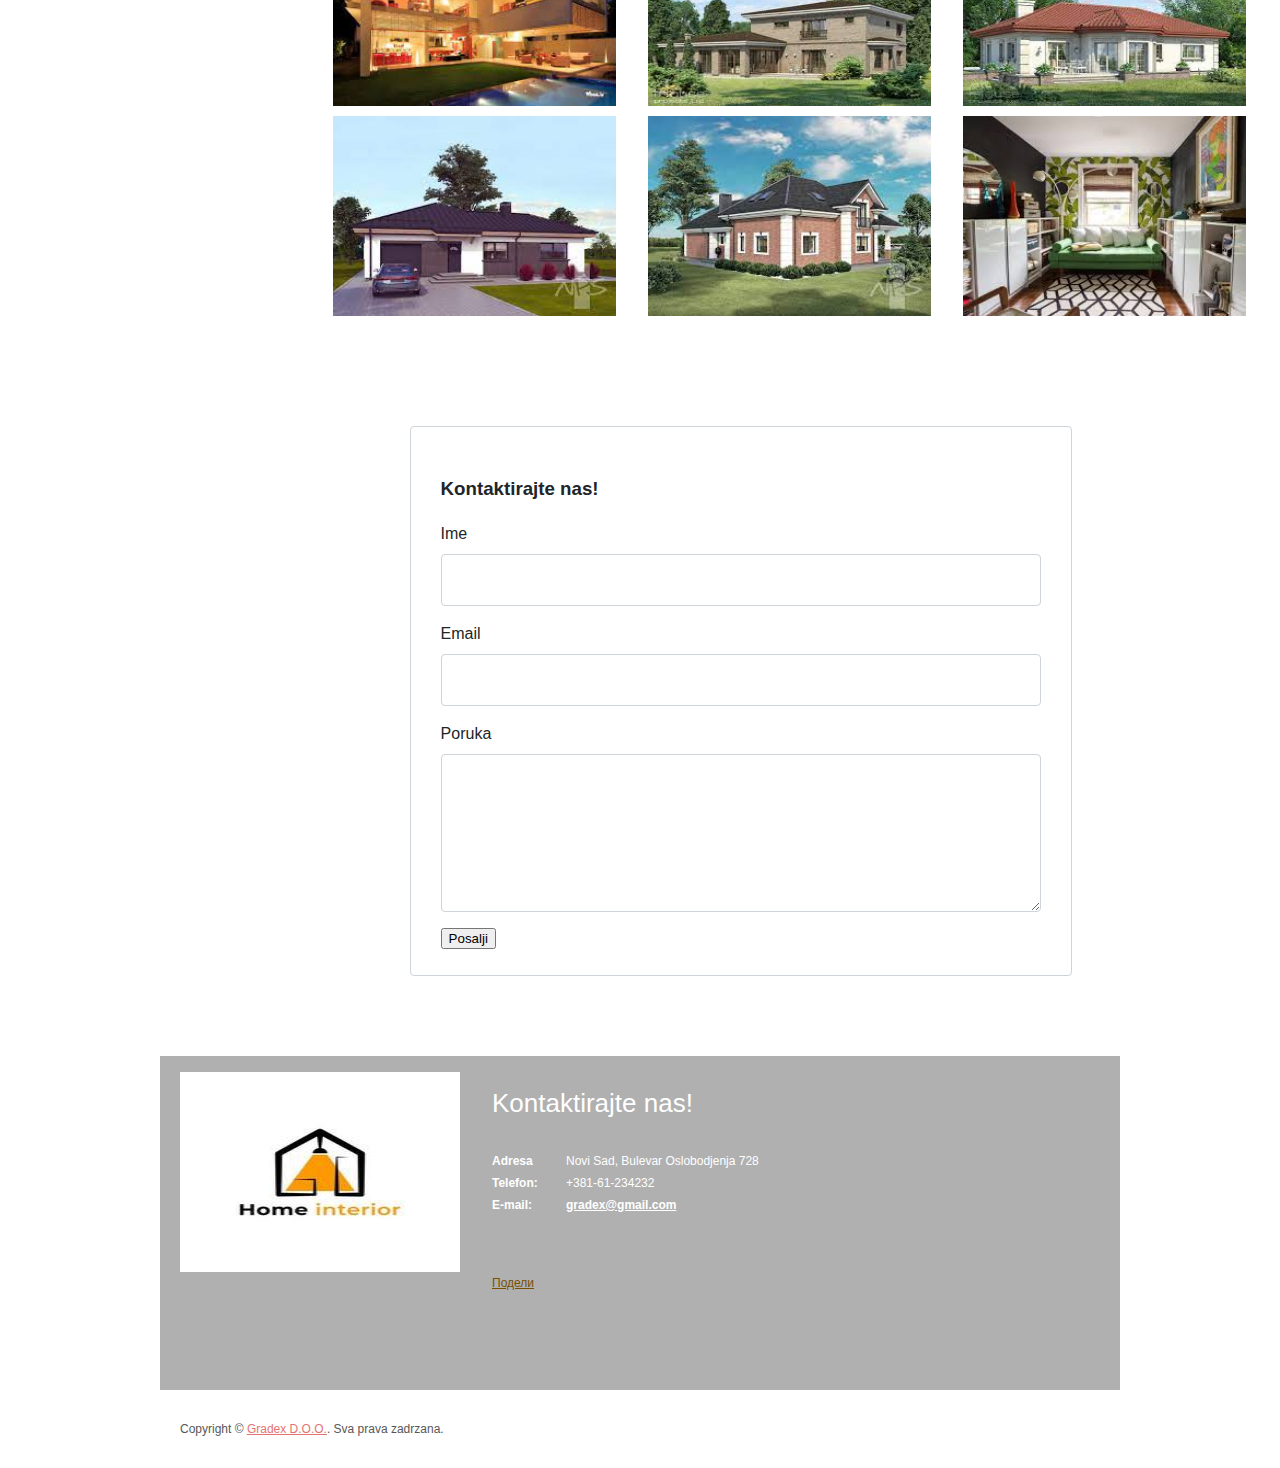
==== commit fcb47b2a: "Update index.html" ====
--- a/index.html
+++ b/index.html
@@ -146,7 +146,11 @@
         
         <p class="contact_info"> <span>Adresa</span>Novi Sad, Bulevar Oslobodjenja 728<br />
           <span>Telefon:</span> +381-61-234232<br />
-          <span>E-mail:</span> <a href="#">gradex@gmail.com</a> </p>
+          
+          <span>E-mail:</span> <a href="#">gradex@gmail.com</a> </p> <br> 
+        <p> <div class="fb-share-button" data-href="https://mijat3.github.io/gradexdoo/" data-layout="" data-size=""><a target="_blank" 
+         href="https://www.facebook.com/sharer/sharer.php?u=https%3A%2F%2Fmijat3.github.io%2Fgradexdoo%2F&amp;src=sdkpreparse" class="fb-xfbml-parse-ignore">Подели</a></div> </p> <br>
+        <p><div class="fb-like" data-href="https://mijat3.github.io/gradexdoo/" data-width="" data-layout="" data-action="" data-size="" data-share="true"></div></p>
       </div>
       <div class="clr"></div>
     </div>
@@ -160,5 +164,8 @@
   </div>
 </div>
 <script src="js/js.js"></script>
+<script async defer crossorigin="anonymous" src="https://connect.facebook.net/sr_RS/sdk.js#xfbml=1&version=v18.0" nonce="iyKCZNCh"></script>
+<div id="fb-root"></div>
+<script async defer crossorigin="anonymous" src="https://connect.facebook.net/sr_RS/sdk.js#xfbml=1&version=v18.0" nonce="iEYUaKvo"></script>
 </body>
 </html>
